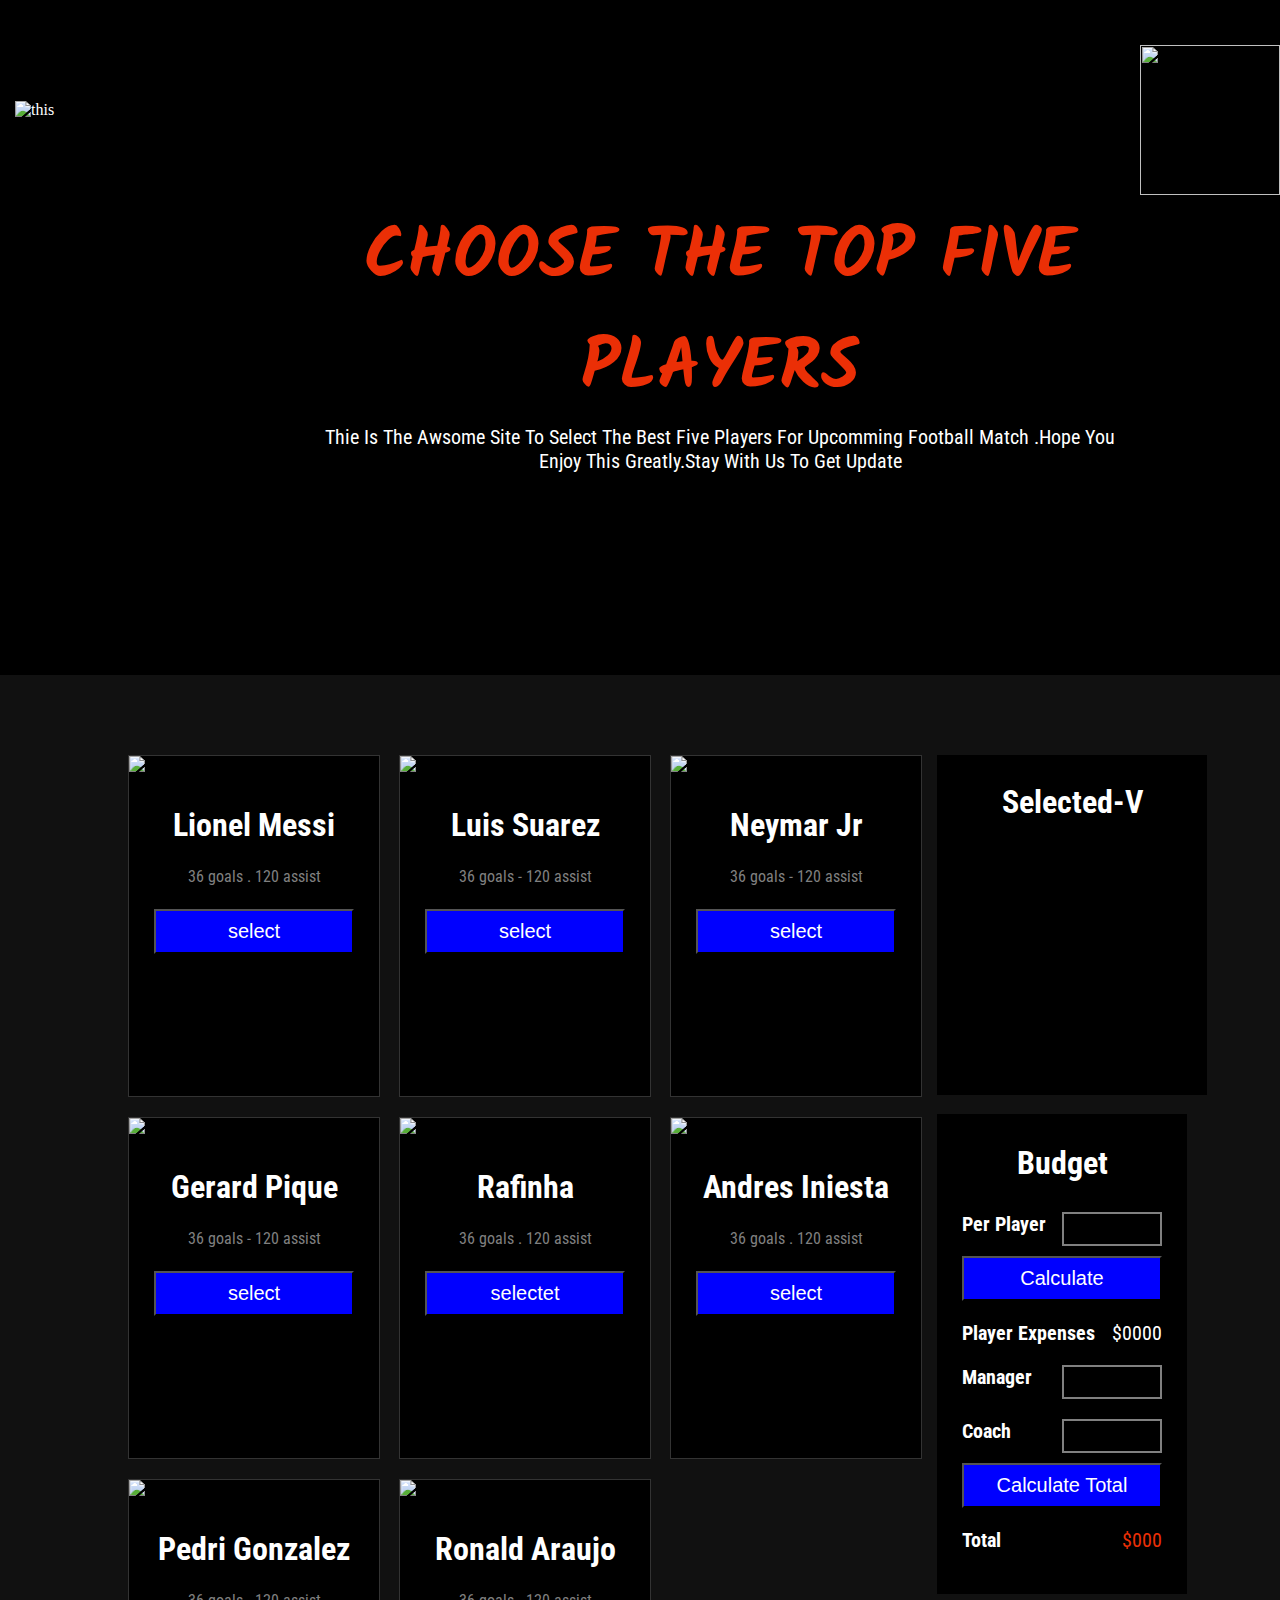
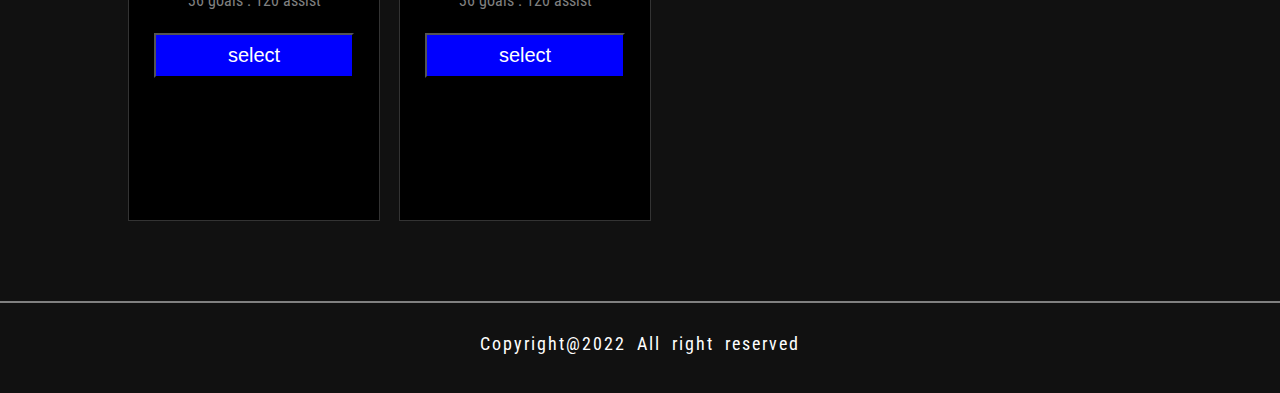
==== index.html @ fd4b3ef7 "complete" ====
<!DOCTYPE html>
<html>
<head>
	<meta charset="utf-8">
	<meta name="viewport" content="width=device-width, initial-scale=1">
	<title>Choose_top_players</title>
	<link rel="stylesheet" type="text/css" href="best_five.css">
	<link href="https://fonts.googleapis.com/css2?family=Kalam:wght@700&family=Roboto+Condensed" rel="stylesheet">
</head>
<body>
	<header>
		<section>
		<div class="grid-field">
			<div class="header-pic"><img src="img/player10.jpg"alt="this "></div>
			<div class="header-text"><h1>Choose the top five players</h1>
				<p>thie is the awsome site to select the best five players for upcomming football match .Hope you enjoy this greatly.stay with us to get update</p></div>
			<div class="header-secondary-pic"><img src="img/logo.jpg"></div>
			
		</div>
		</section>
	</header>
	<main>
		<section>
			<div class="main-grid-field">
				<div class="partition">
				<div class="cards">
					 <div class="card">
						<div class="card-img"><img src="img/messi10.jpeg"><img></div>
						<div class="player-info">
							<h1 id="player-name">Lionel Messi</h1>
							<p>36 goals . 120 assist</p>
							<button id="select-player"class=" select-btn btn">select</button>
							
						</div>
					</div>
					<div class="card">
						<div class="card-img"><img src="img/suarez.jpg"><img></div>
						<div class="player-info">
							<h1 id="player-name1">Luis Suarez </h1>
							<p>36 goals - 120 assist</p>
							<button id="select-player1"class="select-btn btn">select</button>
							
						</div>
					</div>
					<div class="card">
						<div class="card-img"><img src="img/naymer10.jpg"><img></div>
						<div class="player-info">
							<h1 id="player-name2">Neymar Jr</h1>
							<p>36 goals - 120 assist</p>
							<button id="select-player2" class="select-btn btn">select</button>
							
						</div>
					</div>
					<div class="card">
						<div class="card-img"><img src="img/player11.jpg"><img></div>
						<div class="player-info">
							<h1 id="player-name3">Gerard Pique</h1>
							<p>36 goals - 120 assist</p>
							<button id="select-player3" class="select-btn btn">select</button>
							
						</div>
					</div>
					<div class="card">
						<div class="card-img"><img src="img/player12.jpg"><img></div>
						<div class="player-info">
							<h1 id="player-name4">Rafinha</h1>
							<p>36 goals . 120 assist</p>
							<button id="select-player4" class="select-btn btn">selectet</button>
							
						</div>
					</div>
					<div class="card">
						<div class="card-img"><img src="img/player13.jpg"><img></div>
						<div class="player-info">
							<h1 id="player-name5">Andres Iniesta </h1>
							<p>36 goals . 120 assist</p>
							<button id="select-player5" class="select-btn btn">select</button>
							
						</div>
					</div>
					<div class="card">
						<div class="card-img"><img src="img/player14.jpg"><img></div>
						<div class="player-info">
							<h1 id="player-name6">Pedri Gonzalez</h1>
							<p>36 goals . 120 assist</p>
							<button id="select-player6" class="select-btn btn">select</button>
							
						</div>
					</div>
					<div class="card">
						<div class="card-img"><img src="img/player17.jpg"><img></div>
						<div class="player-info">
							<h1 id="player-name7">Ronald Araujo </h1>
							<p>36 goals . 120 assist</p>
							<button id="select-player7" class="select-btn btn">select</button>	
						</div>
					</div> 
				</div>
				<div class="cards-select">
					<div class="select-player">
						<h1>
							Selected-V
						</h1>
						<ol class="order-list"id="board">
						</ol>
					</div>
					<div class="player-budget">
						<h1>
							Budget
						</h1>
						<div class="calculation-part">

						<div class="arange-budget"><h4>Per Player</h4><input id="per-player" type="text"></div>

						<button id="calculate-btn"class="calculate-btn">Calculate</button>

						<div class="arange-budget"><h4>Player Expenses</h4><span>$<span id="player-expenses">0000</span></span></div>

						<div class="arange-budget"><h4>Manager</h4><input id="manager"type="text"></div>

						<div class="arange-budget"><h4>Coach</h4><input id="coach" type="text"></div>

						<button  id="totalCost-btn"class="calculate-btn">Calculate Total</button>
					
					<div class="arange-budget"><h4>Total </h4><span class="todegin">$<span id="total-expenses">000</span></span></div>
					
					</div>
				</div>
				
			</div>
		</div>
		</section>
		</main>
		<footer>
			<p>Copyright@2022 All right reserved</p>
		</footer>



<script type="text/javascript"src="best_five_utilities.js"></script>
<script type="text/javascript"src="best_five.js"></script>
<script type="text/javascript"src="best_five2.js"></script>

</body>
</html>
---- best_five.css ----
*{
	margin: 0;
	padding: 0;
}

header{
	width: 100%;
	height: 75vh;
	background-color:#000;
	color: #fff;

}
.grid-field{

	display: grid;
	grid-column-gap: 20px;
	grid-template-columns: 300px 800px 300px;
}
.header-pic{
	
	position: relative;
	height: 75vh;
	width: 200px;
	
}
.header-pic img{
	top: 15%;
	left: 15px;
	position: absolute;
	width: 100%;
	height: 100%;
	object-fit: contain;
}
.header-text{
	display: flex;
	flex-direction: column;
	justify-content: center;
	align-items: center;

}
.header-text h1{
	text-align: center;
	text-transform: uppercase;
	font-size:70px;
	 font-family: 'Kalam', cursive;
	 font-weight: 900;
	 color: #eb2f06;

}
.header-text p{
	text-align: center;
	text-transform: capitalize;
	font-size: 20px;
	font-family: 'Roboto Condensed', sans-serif;
}
.header-secondary-pic{
	height: 150px;
	width: 140px;
	position: relative;
	

}
.header-secondary-pic img{
	width: 100%;
	height: 100%;
	object-fit:cover;
	position: absolute;
	top: 30%;
}
/*...............main section...................*/
main{
	height: auto;
	width: 100%;
	background-color: #111;

}
.partition{
	padding:80px 0;
	max-width: 80%;
	margin: auto;
	
	
	display: grid;
	grid-column-gap: 15px;
	grid-row-gap: 13px;
	grid-template-columns:repeat(12,1fr);
}
.cards
{
	display: grid;
	grid-template-columns:repeat(3,1fr);
	grid-row-gap:20px;
	grid-column-gap:19px;
	width: 60%;
}
.card{
	width: 250px;
	height:340px;
	background-color:#000 ;
	color: #fff;
	font-family: 'Roboto Condensed', sans-serif;
	border: 1px solid #333;
}
.card-img{
	width: 250px;

	margin-bottom: 0;

}
.card-img img{
	width: 100%;
	object-fit: cover;
}
.player-info{
	width: 100%;
	height: 170px;
	display: flex;
	flex-direction: column;
	justify-content: space-around;
	align-items: center;	
}
.player-info p{
color: gray;
}
.player-info button{
	width: 200px;

}
button{
	font-size: 20px;
	padding: 9px 20px;
	background-color: blue;
	color: #fff;
}

.select-player{
	margin-bottom: 19px;
	padding: 10px;
	text-align: center;
	width: 250px;
	height: 320px;
	color: #fff;
	background-color: #000;
	margin-bottom: 5px;
	font-family: 'Roboto Condensed', sans-serif;
}
.select-player h1{
	margin-top: 18px;
}
.player-budget{
	margin-top: 19px;
	padding-top: 30px;
	text-align: center;
	width: 250px;
	min-height: 450px;
	color:#fff;
	background-color: #000;
	font-family: 'Roboto Condensed', sans-serif;
}
/*select player........................*/
.order-list{
	width: 200px;
	height: 250px;
	margin:30px;
	padding-left: 35px;
	
}
.order-list li{
	color:#eb2f06;
	font-size: 25px;
	text-align: left;
	margin-top: 6px;
}


/*player budget calculate...............*/

.calculation-part{
	padding: 20px 0 30px 0;
	height: 350px;
	display: flex;
	flex-direction: column;
	justify-content: space-between;
	align-items: center;	
}
.arange-budget{
	width: 80%;
	display: flex;
	justify-content: space-between;
	padding-top: 10px;
	font-size: 20px;
	
}
.arange-budget input{
	width: 90px;
	height: 30px;
	padding: 0 3px;
	font-size: 17px;
	outline: none;
	background-color: transparent;
	color: #fff;
	border: 2px solid gray;
}
.calculate-btn{
	width: 80%;
	
}
.todegin{
	color:#eb2f06 ;
}
/*.............footer.................*/
footer{
	border-top: 2px solid gray;
	width: 100%;
	height: 90px;
	text-align: center;
	background-color: #111;
	color: #fff;
}
footer p{
	padding: 30px 0;
	font-size: 18px;
	word-spacing: 5px;
	letter-spacing: 2px;
	font-family: 'Roboto Condensed', sans-serif;
}
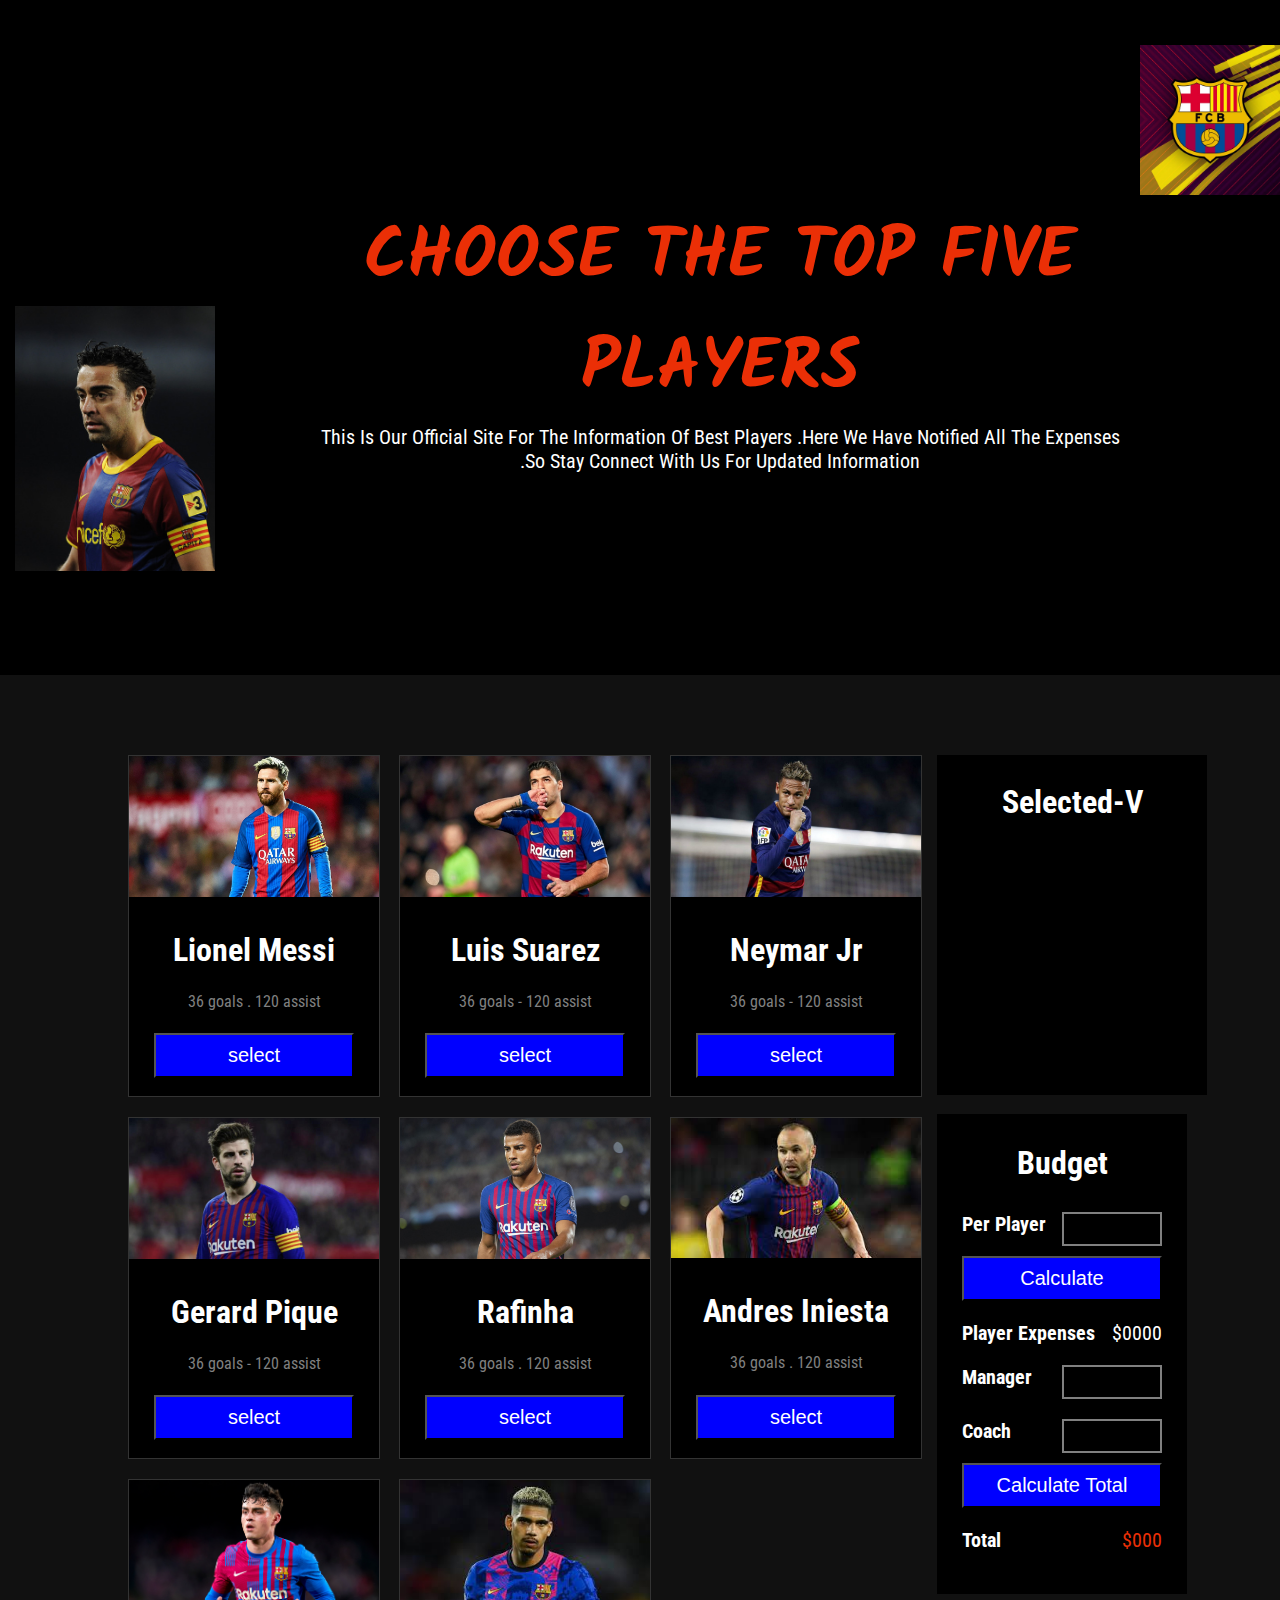
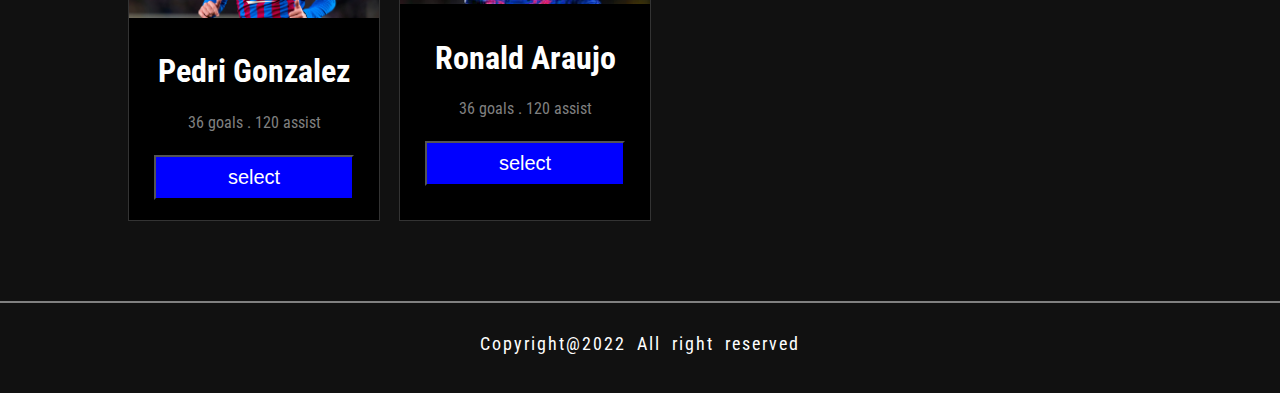
==== commit 50b96217: "Add files via upload" ====
--- a/index.html
+++ b/index.html
@@ -13,7 +13,8 @@
 		<div class="grid-field">
 			<div class="header-pic"><img src="img/player10.jpg"alt="this "></div>
 			<div class="header-text"><h1>Choose the top five players</h1>
-				<p>thie is the awsome site to select the best five players for upcomming football match .Hope you enjoy this greatly.stay with us to get update</p></div>
+				<p>this is our official site for the information of best players
+				.here we have notified all the expenses .so stay connect with us for updated information</p></div>
 			<div class="header-secondary-pic"><img src="img/logo.jpg"></div>
 			
 		</div>
@@ -65,7 +66,7 @@
 						<div class="player-info">
 							<h1 id="player-name4">Rafinha</h1>
 							<p>36 goals . 120 assist</p>
-							<button id="select-player4" class="select-btn btn">selectet</button>
+							<button id="select-player4" class="select-btn btn">select</button>
 							
 						</div>
 					</div>
